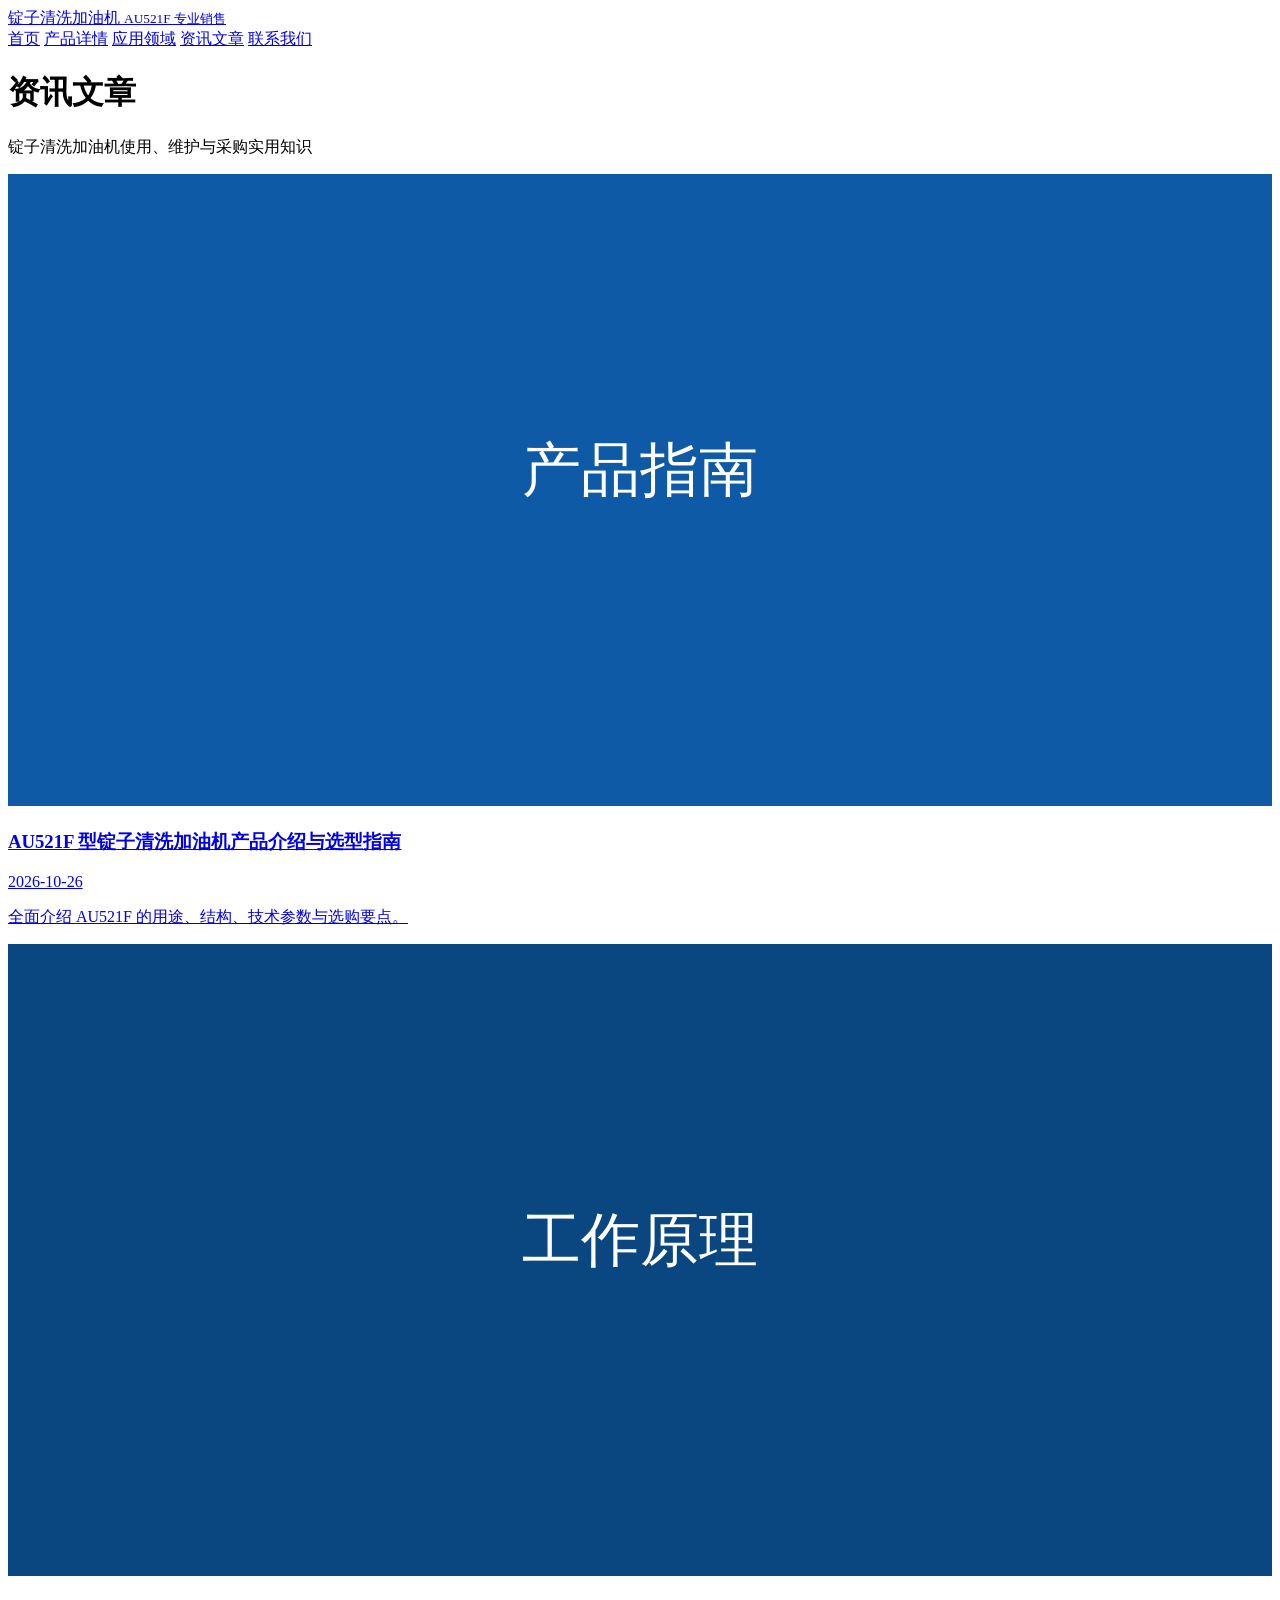
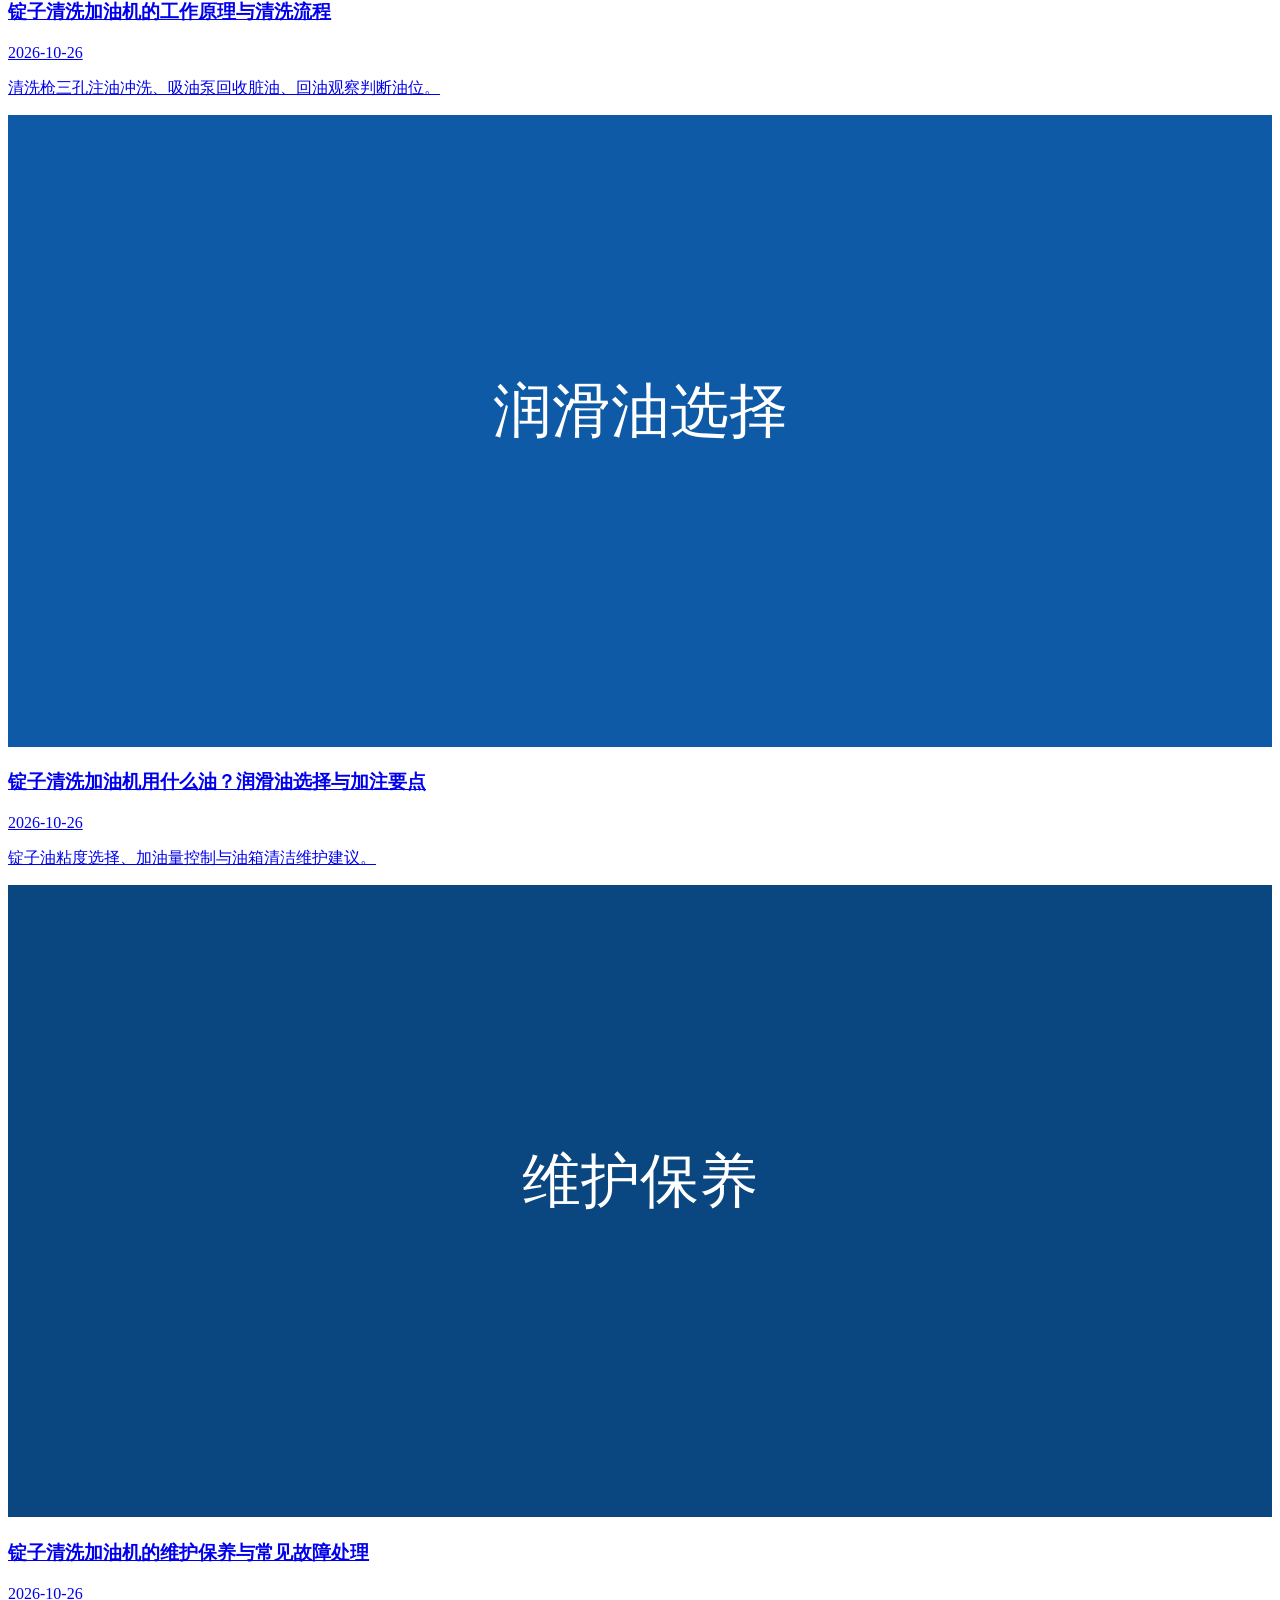
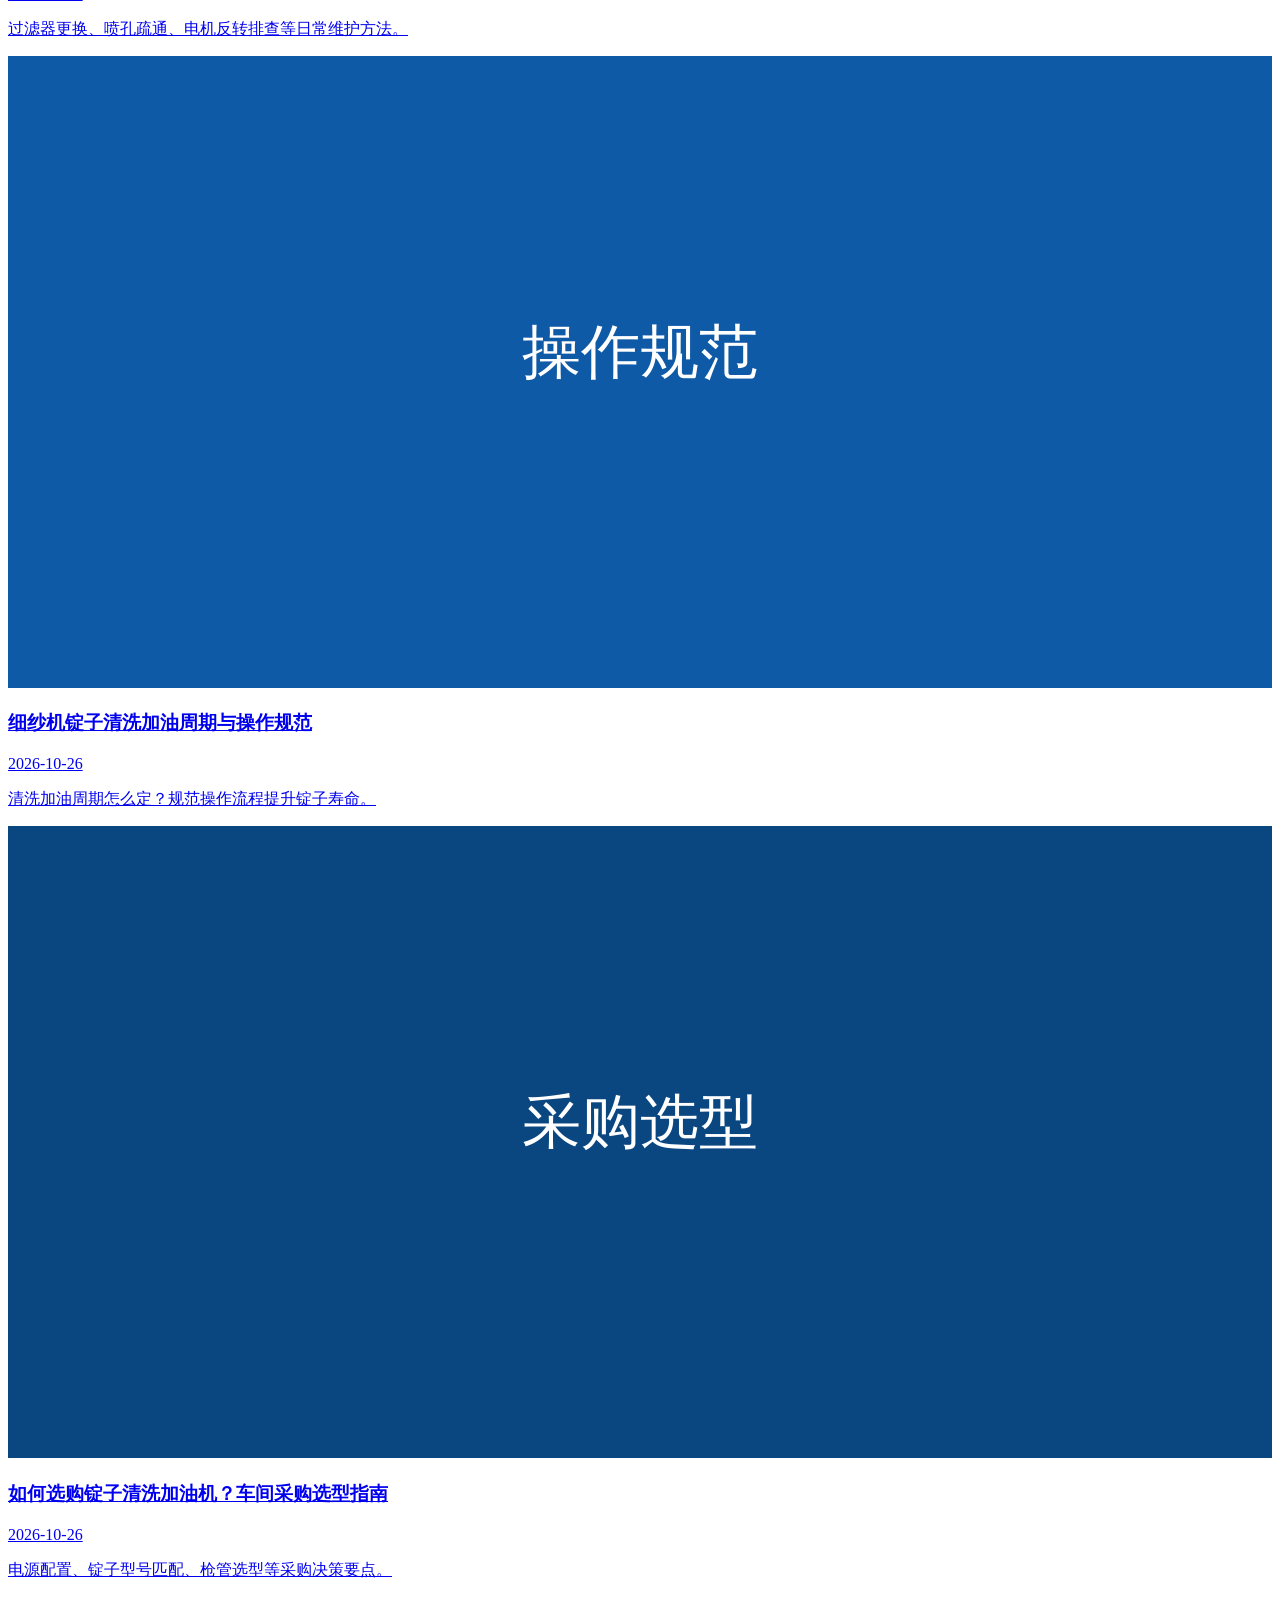
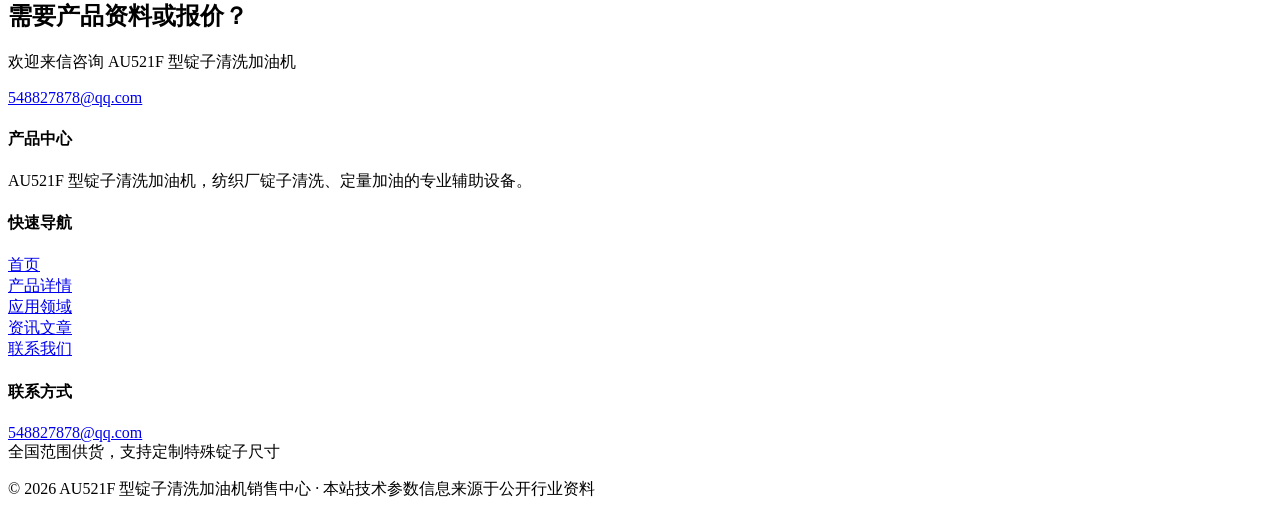
==== articles/index.html @ 5fa63c3a "Initial commit: AU521F 锭子清洗加油机销售网站（首页/产品/应用/联系 + 6 篇 SEO 文章 + sitemap）" ====
<!DOCTYPE html>
<html lang="zh-CN">
<head>
<meta charset="UTF-8">
<meta name="viewport" content="width=device-width, initial-scale=1.0">
<title>资讯文章 - 锭子清洗加油机使用维护知识</title>
<meta name="description" content="锭子清洗加油机的产品介绍、工作原理、润滑油选择、维护保养、操作规范与采购选型等实用知识文章。">
<link rel="canonical" href="https://mfujun2025.github.io/dingzi/articles/index.html">
<link rel="stylesheet" href="/dingzi/css/style.css">
</head>
<body>

<header class="site-header">
  <div class="container">
    <a class="logo" href="/dingzi/">锭子清洗加油机 <small>AU521F 专业销售</small></a>
    <nav class="nav">
      <a href="/dingzi/">首页</a>
      <a href="/dingzi/product.html">产品详情</a>
      <a href="/dingzi/application.html">应用领域</a>
      <a href="/dingzi/articles/index.html">资讯文章</a>
      <a href="/dingzi/contact.html">联系我们</a>
    </nav>
  </div>
</header>

<div class="page-head">
  <div class="container">
    <h1>资讯文章</h1>
    <p>锭子清洗加油机使用、维护与采购实用知识</p>
  </div>
</div>

<section class="section">
  <div class="container">
    <div class="article-grid">
      <a class="article-card" href="au521f-jingzi-qinxi-jiayouji.html">
        <div class="thumb"><svg viewBox="0 0 320 160" xmlns="http://www.w3.org/2000/svg"><rect width="320" height="160" fill="#0e5aa7"/><text x="160" y="80" font-size="15" fill="#fff" text-anchor="middle" font-family="Microsoft YaHei">产品指南</text></svg></div>
        <div class="body"><h3>AU521F 型锭子清洗加油机产品介绍与选型指南</h3><div class="meta">2026-10-26</div><p>全面介绍 AU521F 的用途、结构、技术参数与选购要点。</p></div>
      </a>
      <a class="article-card" href="jingzi-qinxi-jiayou-yuanli.html">
        <div class="thumb"><svg viewBox="0 0 320 160" xmlns="http://www.w3.org/2000/svg"><rect width="320" height="160" fill="#0a467f"/><text x="160" y="80" font-size="15" fill="#fff" text-anchor="middle" font-family="Microsoft YaHei">工作原理</text></svg></div>
        <div class="body"><h3>锭子清洗加油机的工作原理与清洗流程</h3><div class="meta">2026-10-26</div><p>清洗枪三孔注油冲洗、吸油泵回收脏油、回油观察判断油位。</p></div>
      </a>
      <a class="article-card" href="jingzi-jiayou-cailiao-xuanze.html">
        <div class="thumb"><svg viewBox="0 0 320 160" xmlns="http://www.w3.org/2000/svg"><rect width="320" height="160" fill="#0e5aa7"/><text x="160" y="80" font-size="15" fill="#fff" text-anchor="middle" font-family="Microsoft YaHei">润滑油选择</text></svg></div>
        <div class="body"><h3>锭子清洗加油机用什么油？润滑油选择与加注要点</h3><div class="meta">2026-10-26</div><p>锭子油粘度选择、加油量控制与油箱清洁维护建议。</p></div>
      </a>
      <a class="article-card" href="jingzi-qinxi-weihu-baoyang.html">
        <div class="thumb"><svg viewBox="0 0 320 160" xmlns="http://www.w3.org/2000/svg"><rect width="320" height="160" fill="#0a467f"/><text x="160" y="80" font-size="15" fill="#fff" text-anchor="middle" font-family="Microsoft YaHei">维护保养</text></svg></div>
        <div class="body"><h3>锭子清洗加油机的维护保养与常见故障处理</h3><div class="meta">2026-10-26</div><p>过滤器更换、喷孔疏通、电机反转排查等日常维护方法。</p></div>
      </a>
      <a class="article-card" href="jinshaji-jingzi-qinxi-jiayou-yuanze.html">
        <div class="thumb"><svg viewBox="0 0 320 160" xmlns="http://www.w3.org/2000/svg"><rect width="320" height="160" fill="#0e5aa7"/><text x="160" y="80" font-size="15" fill="#fff" text-anchor="middle" font-family="Microsoft YaHei">操作规范</text></svg></div>
        <div class="body"><h3>细纱机锭子清洗加油周期与操作规范</h3><div class="meta">2026-10-26</div><p>清洗加油周期怎么定？规范操作流程提升锭子寿命。</p></div>
      </a>
      <a class="article-card" href="jingzi-jiayouji-gouji-zhinan.html">
        <div class="thumb"><svg viewBox="0 0 320 160" xmlns="http://www.w3.org/2000/svg"><rect width="320" height="160" fill="#0a467f"/><text x="160" y="80" font-size="15" fill="#fff" text-anchor="middle" font-family="Microsoft YaHei">采购选型</text></svg></div>
        <div class="body"><h3>如何选购锭子清洗加油机？车间采购选型指南</h3><div class="meta">2026-10-26</div><p>电源配置、锭子型号匹配、枪管选型等采购决策要点。</p></div>
      </a>
    </div>
  </div>
</section>

<section class="cta">
  <div class="container">
    <h2>需要产品资料或报价？</h2>
    <p>欢迎来信咨询 AU521F 型锭子清洗加油机</p>
    <a class="mail" href="mailto:548827878@qq.com">548827878@qq.com</a>
  </div>
</section>

<footer class="site-footer">
  <div class="container">
    <div class="ft-cols">
      <div><h4>产品中心</h4><p>AU521F 型锭子清洗加油机，纺织厂锭子清洗、定量加油的专业辅助设备。</p></div>
      <div><h4>快速导航</h4><p><a href="/dingzi/">首页</a><br><a href="/dingzi/product.html">产品详情</a><br><a href="/dingzi/application.html">应用领域</a><br><a href="/dingzi/articles/index.html">资讯文章</a><br><a href="/dingzi/contact.html">联系我们</a></p></div>
      <div><h4>联系方式</h4><p><a href="mailto:548827878@qq.com">548827878@qq.com</a><br>全国范围供货，支持定制特殊锭子尺寸</p></div>
    </div>
    <p class="copy">© 2026 AU521F 型锭子清洗加油机销售中心 · 本站技术参数信息来源于公开行业资料</p>
  </div>
</footer>

</body>
</html>
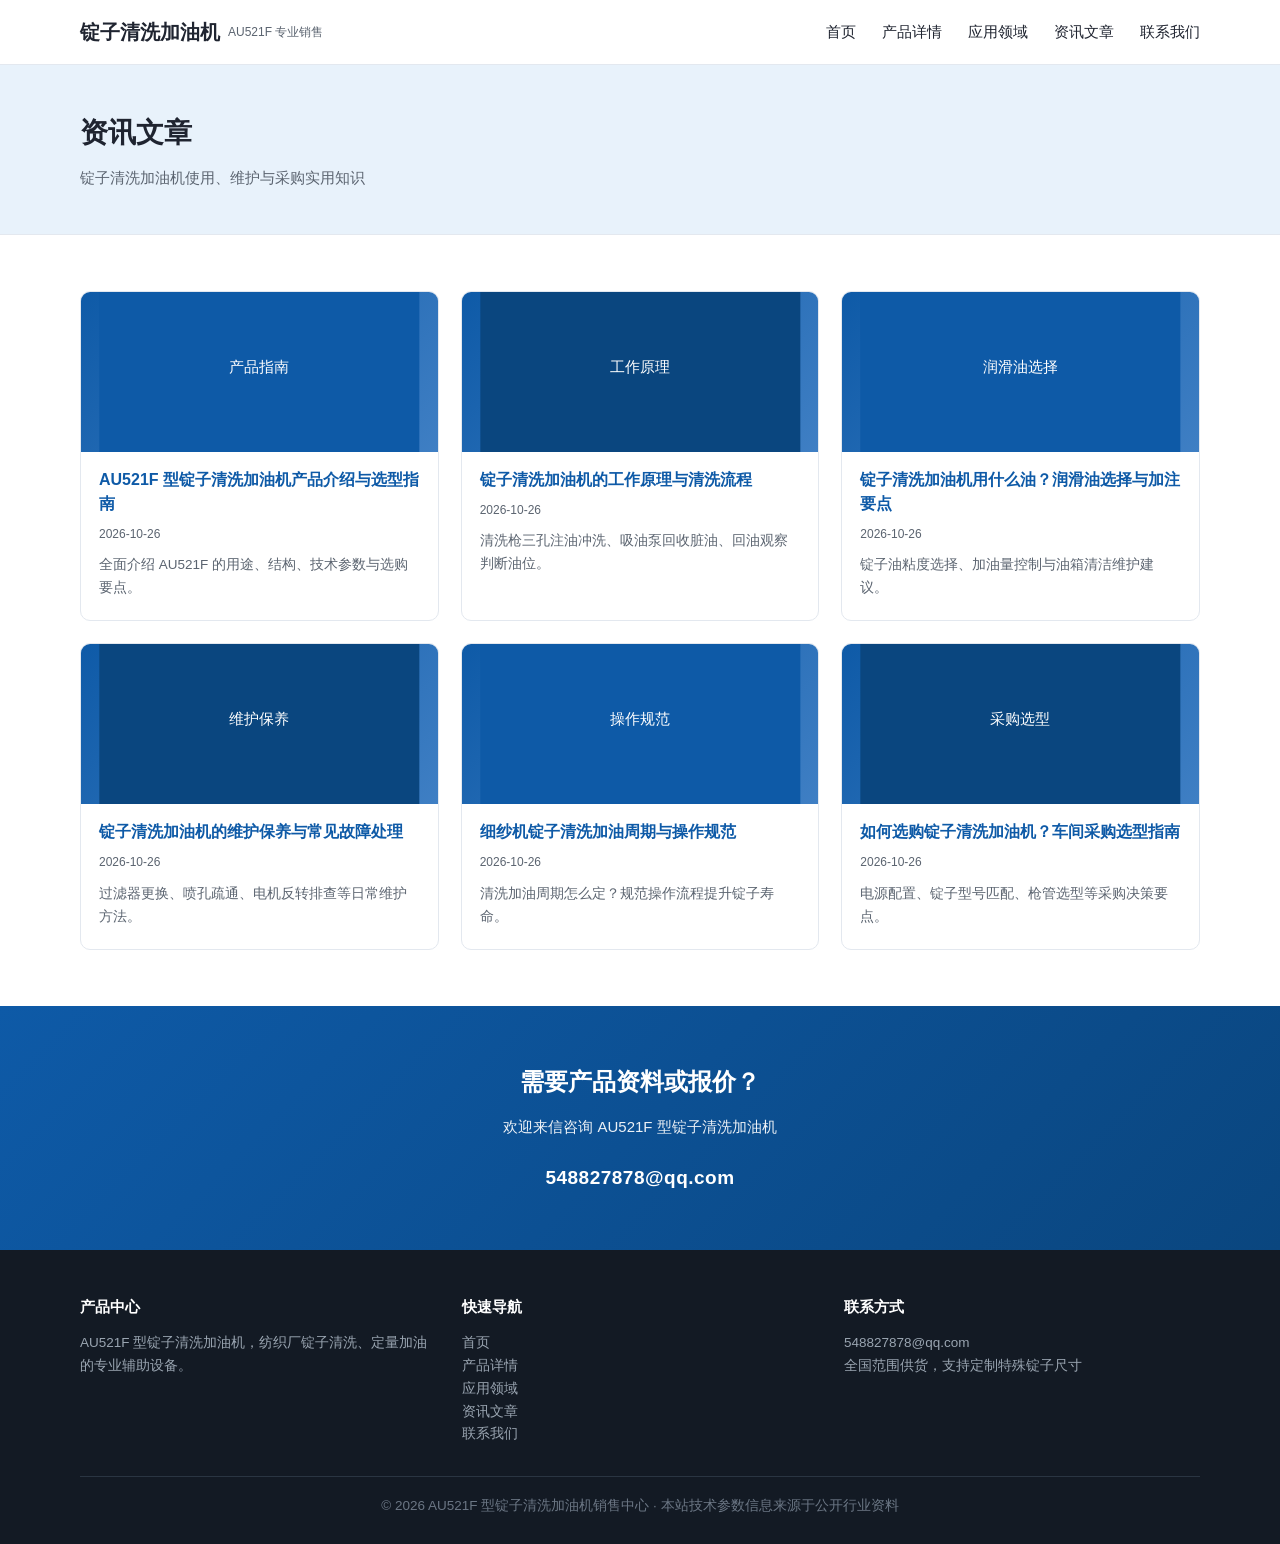
==== commit 469fe53a: "修复移动端排版：CSS/链接改相对路径（本地预览兼容）、导航窄屏自适应、表格横向滚动、按钮换行" ====
--- a/articles/index.html
+++ b/articles/index.html
@@ -1,84 +1,84 @@
-<!DOCTYPE html>
-<html lang="zh-CN">
-<head>
-<meta charset="UTF-8">
-<meta name="viewport" content="width=device-width, initial-scale=1.0">
-<title>资讯文章 - 锭子清洗加油机使用维护知识</title>
-<meta name="description" content="锭子清洗加油机的产品介绍、工作原理、润滑油选择、维护保养、操作规范与采购选型等实用知识文章。">
-<link rel="canonical" href="https://mfujun2025.github.io/dingzi/articles/index.html">
-<link rel="stylesheet" href="/dingzi/css/style.css">
-</head>
-<body>
-
-<header class="site-header">
-  <div class="container">
-    <a class="logo" href="/dingzi/">锭子清洗加油机 <small>AU521F 专业销售</small></a>
-    <nav class="nav">
-      <a href="/dingzi/">首页</a>
-      <a href="/dingzi/product.html">产品详情</a>
-      <a href="/dingzi/application.html">应用领域</a>
-      <a href="/dingzi/articles/index.html">资讯文章</a>
-      <a href="/dingzi/contact.html">联系我们</a>
-    </nav>
-  </div>
-</header>
-
-<div class="page-head">
-  <div class="container">
-    <h1>资讯文章</h1>
-    <p>锭子清洗加油机使用、维护与采购实用知识</p>
-  </div>
-</div>
-
-<section class="section">
-  <div class="container">
-    <div class="article-grid">
-      <a class="article-card" href="au521f-jingzi-qinxi-jiayouji.html">
-        <div class="thumb"><svg viewBox="0 0 320 160" xmlns="http://www.w3.org/2000/svg"><rect width="320" height="160" fill="#0e5aa7"/><text x="160" y="80" font-size="15" fill="#fff" text-anchor="middle" font-family="Microsoft YaHei">产品指南</text></svg></div>
-        <div class="body"><h3>AU521F 型锭子清洗加油机产品介绍与选型指南</h3><div class="meta">2026-10-26</div><p>全面介绍 AU521F 的用途、结构、技术参数与选购要点。</p></div>
-      </a>
-      <a class="article-card" href="jingzi-qinxi-jiayou-yuanli.html">
-        <div class="thumb"><svg viewBox="0 0 320 160" xmlns="http://www.w3.org/2000/svg"><rect width="320" height="160" fill="#0a467f"/><text x="160" y="80" font-size="15" fill="#fff" text-anchor="middle" font-family="Microsoft YaHei">工作原理</text></svg></div>
-        <div class="body"><h3>锭子清洗加油机的工作原理与清洗流程</h3><div class="meta">2026-10-26</div><p>清洗枪三孔注油冲洗、吸油泵回收脏油、回油观察判断油位。</p></div>
-      </a>
-      <a class="article-card" href="jingzi-jiayou-cailiao-xuanze.html">
-        <div class="thumb"><svg viewBox="0 0 320 160" xmlns="http://www.w3.org/2000/svg"><rect width="320" height="160" fill="#0e5aa7"/><text x="160" y="80" font-size="15" fill="#fff" text-anchor="middle" font-family="Microsoft YaHei">润滑油选择</text></svg></div>
-        <div class="body"><h3>锭子清洗加油机用什么油？润滑油选择与加注要点</h3><div class="meta">2026-10-26</div><p>锭子油粘度选择、加油量控制与油箱清洁维护建议。</p></div>
-      </a>
-      <a class="article-card" href="jingzi-qinxi-weihu-baoyang.html">
-        <div class="thumb"><svg viewBox="0 0 320 160" xmlns="http://www.w3.org/2000/svg"><rect width="320" height="160" fill="#0a467f"/><text x="160" y="80" font-size="15" fill="#fff" text-anchor="middle" font-family="Microsoft YaHei">维护保养</text></svg></div>
-        <div class="body"><h3>锭子清洗加油机的维护保养与常见故障处理</h3><div class="meta">2026-10-26</div><p>过滤器更换、喷孔疏通、电机反转排查等日常维护方法。</p></div>
-      </a>
-      <a class="article-card" href="jinshaji-jingzi-qinxi-jiayou-yuanze.html">
-        <div class="thumb"><svg viewBox="0 0 320 160" xmlns="http://www.w3.org/2000/svg"><rect width="320" height="160" fill="#0e5aa7"/><text x="160" y="80" font-size="15" fill="#fff" text-anchor="middle" font-family="Microsoft YaHei">操作规范</text></svg></div>
-        <div class="body"><h3>细纱机锭子清洗加油周期与操作规范</h3><div class="meta">2026-10-26</div><p>清洗加油周期怎么定？规范操作流程提升锭子寿命。</p></div>
-      </a>
-      <a class="article-card" href="jingzi-jiayouji-gouji-zhinan.html">
-        <div class="thumb"><svg viewBox="0 0 320 160" xmlns="http://www.w3.org/2000/svg"><rect width="320" height="160" fill="#0a467f"/><text x="160" y="80" font-size="15" fill="#fff" text-anchor="middle" font-family="Microsoft YaHei">采购选型</text></svg></div>
-        <div class="body"><h3>如何选购锭子清洗加油机？车间采购选型指南</h3><div class="meta">2026-10-26</div><p>电源配置、锭子型号匹配、枪管选型等采购决策要点。</p></div>
-      </a>
-    </div>
-  </div>
-</section>
-
-<section class="cta">
-  <div class="container">
-    <h2>需要产品资料或报价？</h2>
-    <p>欢迎来信咨询 AU521F 型锭子清洗加油机</p>
-    <a class="mail" href="mailto:548827878@qq.com">548827878@qq.com</a>
-  </div>
-</section>
-
-<footer class="site-footer">
-  <div class="container">
-    <div class="ft-cols">
-      <div><h4>产品中心</h4><p>AU521F 型锭子清洗加油机，纺织厂锭子清洗、定量加油的专业辅助设备。</p></div>
-      <div><h4>快速导航</h4><p><a href="/dingzi/">首页</a><br><a href="/dingzi/product.html">产品详情</a><br><a href="/dingzi/application.html">应用领域</a><br><a href="/dingzi/articles/index.html">资讯文章</a><br><a href="/dingzi/contact.html">联系我们</a></p></div>
-      <div><h4>联系方式</h4><p><a href="mailto:548827878@qq.com">548827878@qq.com</a><br>全国范围供货，支持定制特殊锭子尺寸</p></div>
-    </div>
-    <p class="copy">© 2026 AU521F 型锭子清洗加油机销售中心 · 本站技术参数信息来源于公开行业资料</p>
-  </div>
-</footer>
-
-</body>
-</html>
+<!DOCTYPE html>
+<html lang="zh-CN">
+<head>
+<meta charset="UTF-8">
+<meta name="viewport" content="width=device-width, initial-scale=1.0">
+<title>资讯文章 - 锭子清洗加油机使用维护知识</title>
+<meta name="description" content="锭子清洗加油机的产品介绍、工作原理、润滑油选择、维护保养、操作规范与采购选型等实用知识文章。">
+<link rel="canonical" href="https://mfujun2025.github.io/dingzi/articles/index.html">
+<link rel="stylesheet" href="../css/style.css">
+</head>
+<body>
+
+<header class="site-header">
+  <div class="container">
+    <a class="logo" href="../index.html">锭子清洗加油机 <small>AU521F 专业销售</small></a>
+    <nav class="nav">
+      <a href="../index.html">首页</a>
+      <a href="../product.html">产品详情</a>
+      <a href="../application.html">应用领域</a>
+      <a href="../articles/index.html">资讯文章</a>
+      <a href="../contact.html">联系我们</a>
+    </nav>
+  </div>
+</header>
+
+<div class="page-head">
+  <div class="container">
+    <h1>资讯文章</h1>
+    <p>锭子清洗加油机使用、维护与采购实用知识</p>
+  </div>
+</div>
+
+<section class="section">
+  <div class="container">
+    <div class="article-grid">
+      <a class="article-card" href="au521f-jingzi-qinxi-jiayouji.html">
+        <div class="thumb"><svg viewBox="0 0 320 160" xmlns="http://www.w3.org/2000/svg"><rect width="320" height="160" fill="#0e5aa7"/><text x="160" y="80" font-size="15" fill="#fff" text-anchor="middle" font-family="Microsoft YaHei">产品指南</text></svg></div>
+        <div class="body"><h3>AU521F 型锭子清洗加油机产品介绍与选型指南</h3><div class="meta">2026-10-26</div><p>全面介绍 AU521F 的用途、结构、技术参数与选购要点。</p></div>
+      </a>
+      <a class="article-card" href="jingzi-qinxi-jiayou-yuanli.html">
+        <div class="thumb"><svg viewBox="0 0 320 160" xmlns="http://www.w3.org/2000/svg"><rect width="320" height="160" fill="#0a467f"/><text x="160" y="80" font-size="15" fill="#fff" text-anchor="middle" font-family="Microsoft YaHei">工作原理</text></svg></div>
+        <div class="body"><h3>锭子清洗加油机的工作原理与清洗流程</h3><div class="meta">2026-10-26</div><p>清洗枪三孔注油冲洗、吸油泵回收脏油、回油观察判断油位。</p></div>
+      </a>
+      <a class="article-card" href="jingzi-jiayou-cailiao-xuanze.html">
+        <div class="thumb"><svg viewBox="0 0 320 160" xmlns="http://www.w3.org/2000/svg"><rect width="320" height="160" fill="#0e5aa7"/><text x="160" y="80" font-size="15" fill="#fff" text-anchor="middle" font-family="Microsoft YaHei">润滑油选择</text></svg></div>
+        <div class="body"><h3>锭子清洗加油机用什么油？润滑油选择与加注要点</h3><div class="meta">2026-10-26</div><p>锭子油粘度选择、加油量控制与油箱清洁维护建议。</p></div>
+      </a>
+      <a class="article-card" href="jingzi-qinxi-weihu-baoyang.html">
+        <div class="thumb"><svg viewBox="0 0 320 160" xmlns="http://www.w3.org/2000/svg"><rect width="320" height="160" fill="#0a467f"/><text x="160" y="80" font-size="15" fill="#fff" text-anchor="middle" font-family="Microsoft YaHei">维护保养</text></svg></div>
+        <div class="body"><h3>锭子清洗加油机的维护保养与常见故障处理</h3><div class="meta">2026-10-26</div><p>过滤器更换、喷孔疏通、电机反转排查等日常维护方法。</p></div>
+      </a>
+      <a class="article-card" href="jinshaji-jingzi-qinxi-jiayou-yuanze.html">
+        <div class="thumb"><svg viewBox="0 0 320 160" xmlns="http://www.w3.org/2000/svg"><rect width="320" height="160" fill="#0e5aa7"/><text x="160" y="80" font-size="15" fill="#fff" text-anchor="middle" font-family="Microsoft YaHei">操作规范</text></svg></div>
+        <div class="body"><h3>细纱机锭子清洗加油周期与操作规范</h3><div class="meta">2026-10-26</div><p>清洗加油周期怎么定？规范操作流程提升锭子寿命。</p></div>
+      </a>
+      <a class="article-card" href="jingzi-jiayouji-gouji-zhinan.html">
+        <div class="thumb"><svg viewBox="0 0 320 160" xmlns="http://www.w3.org/2000/svg"><rect width="320" height="160" fill="#0a467f"/><text x="160" y="80" font-size="15" fill="#fff" text-anchor="middle" font-family="Microsoft YaHei">采购选型</text></svg></div>
+        <div class="body"><h3>如何选购锭子清洗加油机？车间采购选型指南</h3><div class="meta">2026-10-26</div><p>电源配置、锭子型号匹配、枪管选型等采购决策要点。</p></div>
+      </a>
+    </div>
+  </div>
+</section>
+
+<section class="cta">
+  <div class="container">
+    <h2>需要产品资料或报价？</h2>
+    <p>欢迎来信咨询 AU521F 型锭子清洗加油机</p>
+    <a class="mail" href="mailto:548827878@qq.com">548827878@qq.com</a>
+  </div>
+</section>
+
+<footer class="site-footer">
+  <div class="container">
+    <div class="ft-cols">
+      <div><h4>产品中心</h4><p>AU521F 型锭子清洗加油机，纺织厂锭子清洗、定量加油的专业辅助设备。</p></div>
+      <div><h4>快速导航</h4><p><a href="../index.html">首页</a><br><a href="../product.html">产品详情</a><br><a href="../application.html">应用领域</a><br><a href="../articles/index.html">资讯文章</a><br><a href="../contact.html">联系我们</a></p></div>
+      <div><h4>联系方式</h4><p><a href="mailto:548827878@qq.com">548827878@qq.com</a><br>全国范围供货，支持定制特殊锭子尺寸</p></div>
+    </div>
+    <p class="copy">© 2026 AU521F 型锭子清洗加油机销售中心 · 本站技术参数信息来源于公开行业资料</p>
+  </div>
+</footer>
+
+</body>
+</html>
--- a/css/style.css
+++ b/css/style.css
@@ -0,0 +1,141 @@
+/* AU521F 锭子清洗加油机销售站 - 公共样式 */
+:root{
+  --ink:#1f2430;
+  --muted:#5b6470;
+  --brand:#0e5aa7;
+  --brand-dark:#0a467f;
+  --brand-light:#e8f2fb;
+  --line:#e3e8ef;
+  --bg:#f6f8fa;
+  --card:#ffffff;
+  --radius:10px;
+}
+*{margin:0;padding:0;box-sizing:border-box}
+html{scroll-behavior:smooth}
+body{font-family:"Microsoft YaHei","PingFang SC","Helvetica Neue",Arial,sans-serif;color:var(--ink);background:#fff;line-height:1.7;font-size:15px}
+img{max-width:100%;height:auto;display:block}
+a{color:var(--brand);text-decoration:none}
+a:hover{text-decoration:underline}
+.container{max-width:1160px;margin:0 auto;padding:0 20px}
+
+/* 顶部 */
+.site-header{position:sticky;top:0;z-index:50;background:#fff;border-bottom:1px solid var(--line)}
+.site-header .container{display:flex;align-items:center;justify-content:space-between;height:64px}
+.logo{font-size:20px;font-weight:700;color:var(--ink);display:flex;align-items:center;gap:8px}
+.logo:hover{text-decoration:none}
+.logo small{font-size:12px;font-weight:400;color:var(--muted)}
+.nav{display:flex;gap:26px}
+.nav a{color:var(--ink);font-size:15px}
+.nav a:hover{color:var(--brand)}
+
+/* Hero */
+.hero{background:linear-gradient(135deg,#0e5aa7 0%,#0a467f 100%);color:#fff;padding:72px 0}
+.hero h1{font-size:34px;margin-bottom:14px;line-height:1.35}
+.hero p{font-size:16px;opacity:.92;max-width:640px}
+.hero .btn{margin-top:26px}
+
+/* 按钮 */
+.btn{display:inline-block;background:var(--brand);color:#fff;padding:11px 26px;border-radius:6px;font-size:15px;transition:background .2s}
+.btn:hover{background:var(--brand-dark);text-decoration:none;color:#fff}
+.btn.ghost{background:transparent;color:var(--brand);border:1px solid var(--brand)}
+.btn.ghost:hover{background:var(--brand-light);color:var(--brand-dark)}
+
+/* 通用区块 */
+.section{padding:56px 0}
+.section.alt{background:var(--bg)}
+.section h2{font-size:24px;margin-bottom:8px}
+.section .sub{color:var(--muted);margin-bottom:30px}
+
+/* 产品图集 */
+.gallery{display:grid;grid-template-columns:repeat(auto-fit,minmax(240px,1fr));gap:20px}
+.gallery figure{background:var(--card);border:1px solid var(--line);border-radius:var(--radius);overflow:hidden}
+.gallery img{width:100%;background:#f0f3f7}
+.gallery figcaption{padding:10px;text-align:center;font-size:13px;color:var(--muted)}
+
+/* 规格表 */
+.spec-table{width:100%;border-collapse:collapse;background:#fff;border:1px solid var(--line);border-radius:var(--radius);overflow:hidden}
+.spec-table th,.spec-table td{padding:11px 16px;border-bottom:1px solid var(--line);text-align:left;font-size:14px}
+.spec-table th{background:var(--brand-light);color:var(--brand-dark);width:32%;font-weight:600}
+.spec-table tr:last-child td,.spec-table tr:last-child th{border-bottom:none}
+
+/* 卡片 */
+.card{background:var(--card);border:1px solid var(--line);border-radius:var(--radius);padding:24px;transition:box-shadow .2s}
+.card:hover{box-shadow:0 6px 18px rgba(14,90,167,.08)}
+.card h3{font-size:17px;margin-bottom:10px}
+.card p{color:var(--muted);font-size:14px}
+.feature-grid{display:grid;grid-template-columns:repeat(auto-fit,minmax(220px,1fr));gap:20px}
+
+/* 文章卡片 */
+.article-grid{display:grid;grid-template-columns:repeat(auto-fill,minmax(300px,1fr));gap:22px}
+.article-card{background:#fff;border:1px solid var(--line);border-radius:var(--radius);overflow:hidden;display:flex;flex-direction:column;transition:box-shadow .2s,transform .2s}
+.article-card:hover{box-shadow:0 8px 22px rgba(15,23,42,.1);transform:translateY(-2px)}
+.article-card .thumb{height:160px;background:linear-gradient(135deg,#0e5aa7,#3f7fc4);display:flex;align-items:center;justify-content:center}
+.article-card .thumb svg{width:100%;height:100%}
+.article-card .body{padding:16px 18px 20px;display:flex;flex-direction:column;flex:1}
+.article-card h3{font-size:16px;margin-bottom:8px;line-height:1.5}
+.article-card .meta{font-size:12px;color:var(--muted);margin-bottom:10px}
+.article-card p{font-size:13.5px;color:var(--muted);flex:1}
+
+/* 文章正文 */
+.article-body{max-width:820px;margin:0 auto}
+.article-body h2{font-size:21px;margin:34px 0 12px;padding-bottom:8px;border-bottom:1px solid var(--line)}
+.article-body h3{font-size:17px;margin:24px 0 10px}
+.article-body p{margin:12px 0}
+.article-body ul,.article-body ol{margin:12px 0 12px 22px}
+.article-body li{margin:6px 0}
+.article-body figure{margin:22px 0}
+.article-body figcaption{text-align:center;font-size:13px;color:var(--muted);margin-top:8px}
+.article-nav{max-width:820px;margin:36px auto 0;display:flex;justify-content:space-between;gap:16px;flex-wrap:wrap;font-size:14px}
+.tag{display:inline-block;background:var(--brand-light);color:var(--brand-dark);border-radius:4px;padding:2px 10px;font-size:12.5px;margin:0 6px 8px 0}
+
+/* 内页头 */
+.page-head{background:var(--brand-light);border-bottom:1px solid var(--line);padding:44px 0}
+.page-head h1{font-size:28px}
+.page-head p{color:var(--muted);margin-top:8px}
+
+/* CTA */
+.cta{background:linear-gradient(135deg,#0e5aa7,#0a467f);color:#fff;text-align:center;padding:56px 0}
+.cta h2{color:#fff;font-size:24px;margin-bottom:12px}
+.cta p{opacity:.92;margin-bottom:22px}
+.cta .btn{background:#fff;color:var(--brand-dark)}
+.cta .btn:hover{background:#e8f2fb}
+.cta .mail{color:#fff;font-size:19px;font-weight:700;letter-spacing:.5px}
+
+/* 联系信息 */
+.contact-grid{display:grid;grid-template-columns:repeat(auto-fit,minmax(240px,1fr));gap:20px;margin-top:30px}
+.contact-item{background:#fff;border:1px solid var(--line);border-radius:var(--radius);padding:24px}
+.contact-item h3{font-size:16px;margin-bottom:10px;color:var(--brand-dark)}
+.contact-item p{font-size:15px}
+.contact-item .ico{font-size:26px;margin-bottom:12px;display:block}
+
+/* 页脚 */
+.site-footer{background:#131a24;color:#9aa5b1;padding:44px 0 26px;font-size:13.5px}
+.site-footer .ft-cols{display:grid;grid-template-columns:repeat(auto-fit,minmax(220px,1fr));gap:26px;margin-bottom:30px}
+.site-footer h4{color:#fff;font-size:15px;margin-bottom:12px}
+.site-footer a{color:#9aa5b1}
+.site-footer a:hover{color:#fff}
+.site-footer .copy{border-top:1px solid #2a3542;padding-top:18px;text-align:center;color:#6b7684}
+
+.table-wrap{overflow-x:auto;-webkit-overflow-scrolling:touch;margin:0 -4px}
+
+/* 移动端 */
+@media (max-width:720px){
+  .nav{gap:8px;flex-wrap:wrap;justify-content:flex-end}
+  .nav a{font-size:12px;white-space:nowrap}
+  .hero h1{font-size:24px}
+  .hero{padding:40px 0}
+  .hero p{font-size:14.5px}
+  .section{padding:36px 0}
+  .section h2{font-size:20px}
+  .site-header .container{height:auto;min-height:56px;flex-direction:column;align-items:stretch;gap:6px;padding:8px 16px}
+  .site-header .container .nav{justify-content:center}
+  .logo{font-size:16px;text-align:center;justify-content:center}
+  .logo small{display:block;font-size:11px}
+  .hero .btn{display:inline-block;margin:6px 4px 0 0}
+  .hero-btns{display:flex;flex-wrap:wrap;gap:8px}
+  .spec-table th,.spec-table td{padding:8px 10px;font-size:13px}
+  .article-grid{grid-template-columns:1fr}
+  .feature-grid{grid-template-columns:1fr}
+  .gallery{grid-template-columns:1fr}
+  .contact-grid{grid-template-columns:1fr}
+}
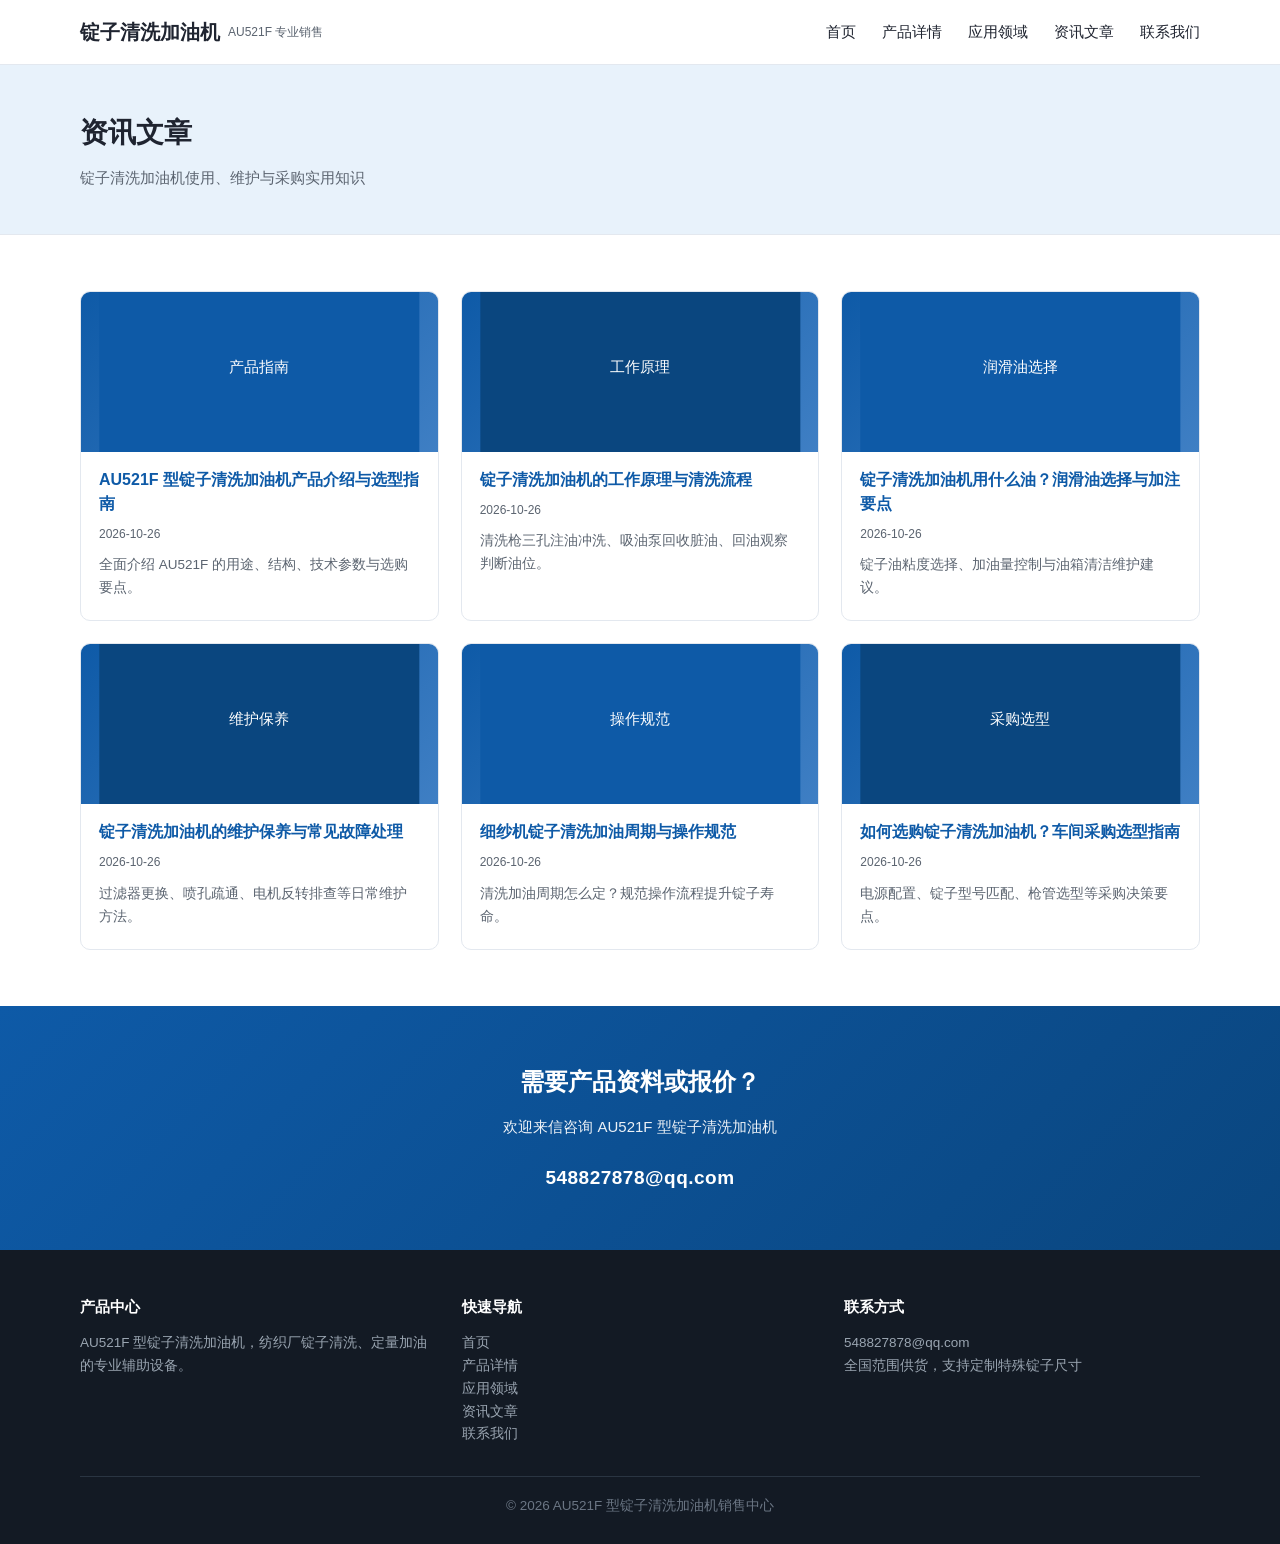
==== commit cee97f82: "删除页脚版权行中的来源声明" ====
--- a/articles/index.html
+++ b/articles/index.html
@@ -76,7 +76,7 @@
       <div><h4>快速导航</h4><p><a href="../index.html">首页</a><br><a href="../product.html">产品详情</a><br><a href="../application.html">应用领域</a><br><a href="../articles/index.html">资讯文章</a><br><a href="../contact.html">联系我们</a></p></div>
       <div><h4>联系方式</h4><p><a href="mailto:548827878@qq.com">548827878@qq.com</a><br>全国范围供货，支持定制特殊锭子尺寸</p></div>
     </div>
-    <p class="copy">© 2026 AU521F 型锭子清洗加油机销售中心 · 本站技术参数信息来源于公开行业资料</p>
+    <p class="copy">© 2026 AU521F 型锭子清洗加油机销售中心</p>
   </div>
 </footer>
 
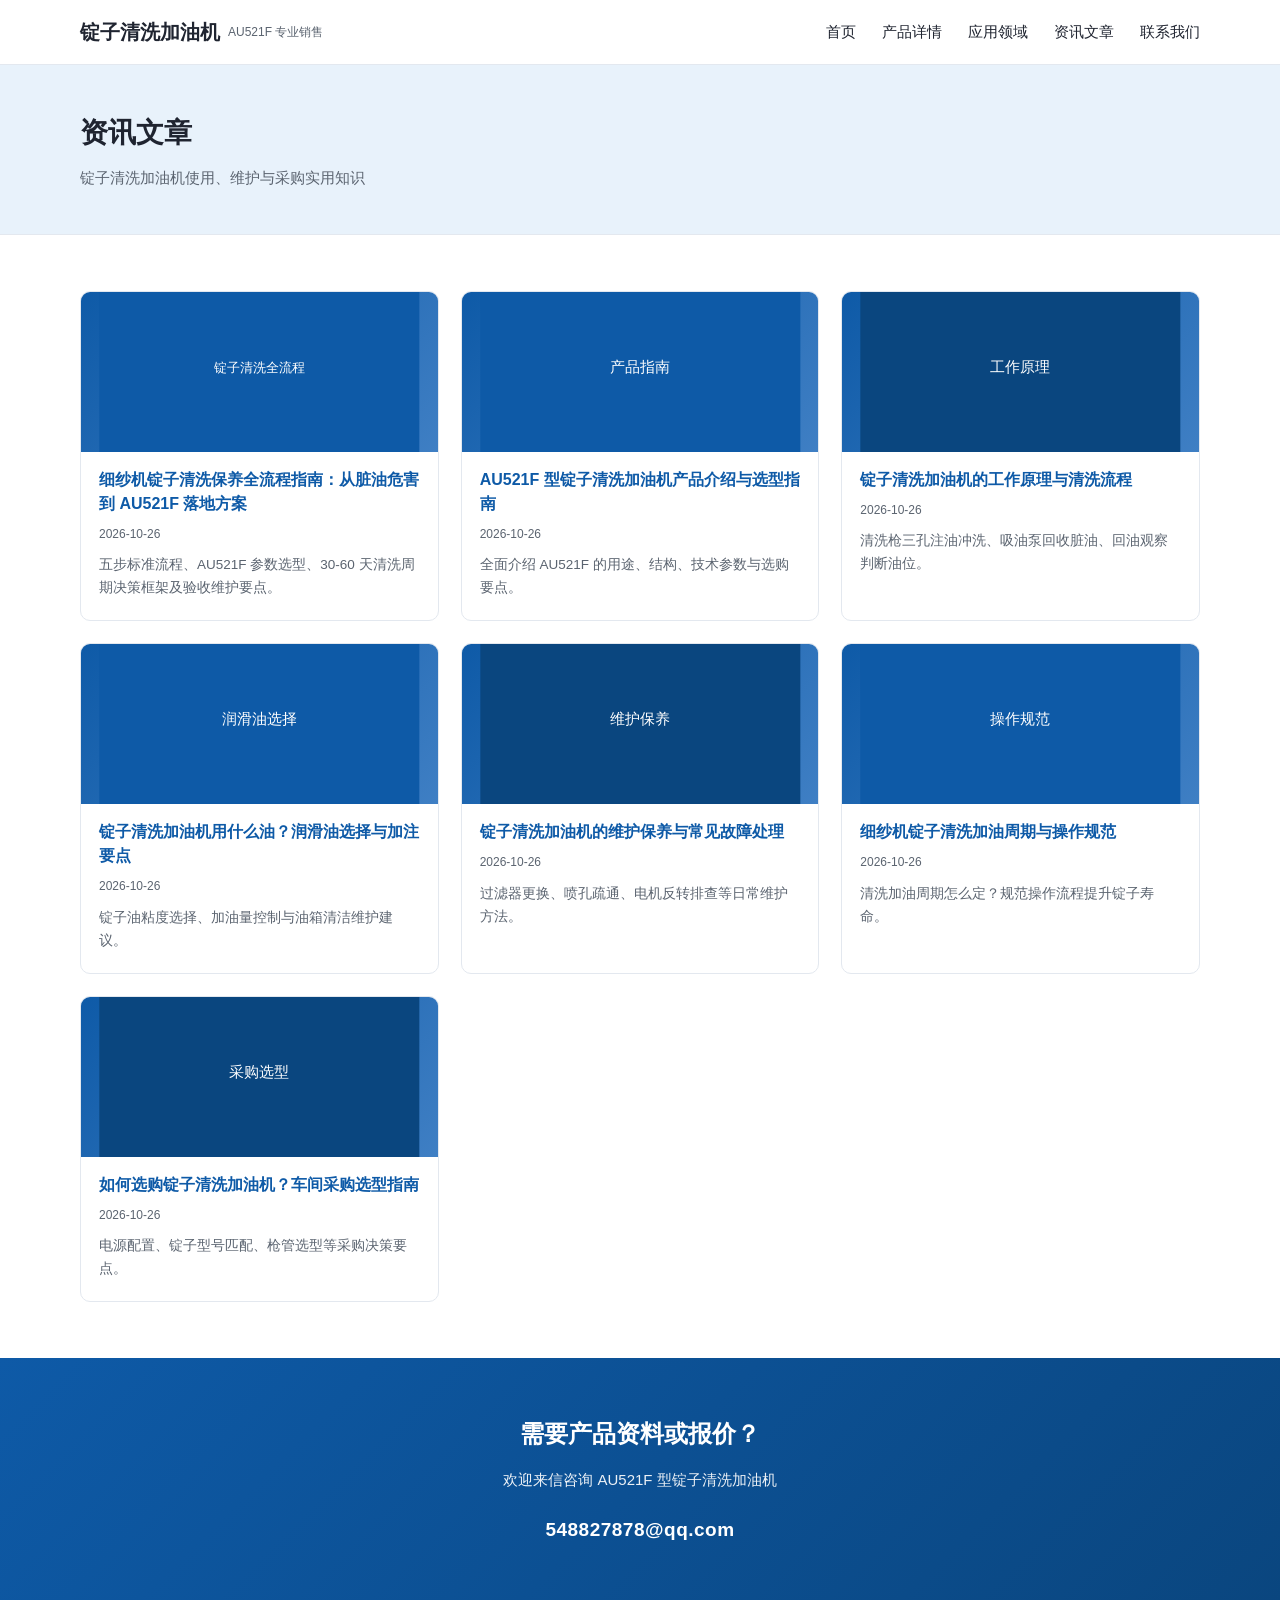
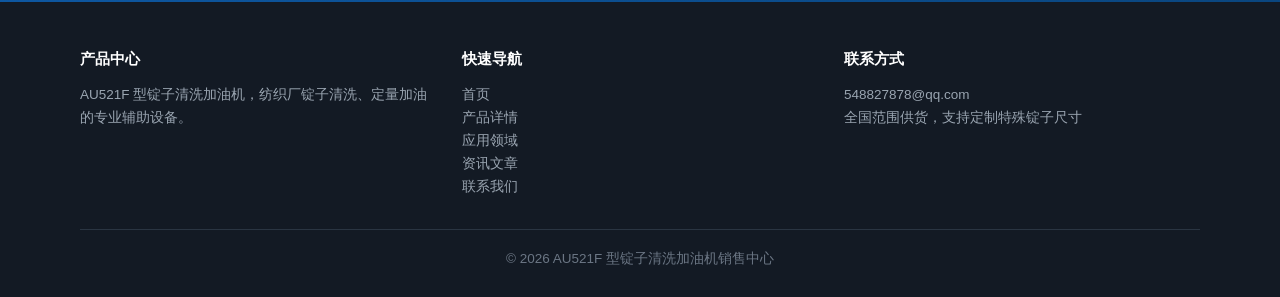
==== commit f8a85d48: "新增 SEO 长文：细纱机锭子清洗保养全流程指南（置顶）+ 三方修订整合 - 新增长文 articles/jinshaji-jingzi-qinxi-baoyang-quanliucheng.html" ====
--- a/articles/index.html
+++ b/articles/index.html
@@ -33,6 +33,10 @@
 <section class="section">
   <div class="container">
     <div class="article-grid">
+      <a class="article-card" href="jinshaji-jingzi-qinxi-baoyang-quanliucheng.html">
+        <div class="thumb"><svg viewBox="0 0 320 160" xmlns="http://www.w3.org/2000/svg"><rect width="320" height="160" fill="#0e5aa7"/><text x="160" y="80" font-size="13" fill="#fff" text-anchor="middle" font-family="Microsoft YaHei">锭子清洗全流程</text></svg></div>
+        <div class="body"><h3>细纱机锭子清洗保养全流程指南：从脏油危害到 AU521F 落地方案</h3><div class="meta">2026-10-26</div><p>五步标准流程、AU521F 参数选型、30-60 天清洗周期决策框架及验收维护要点。</p></div>
+      </a>
       <a class="article-card" href="au521f-jingzi-qinxi-jiayouji.html">
         <div class="thumb"><svg viewBox="0 0 320 160" xmlns="http://www.w3.org/2000/svg"><rect width="320" height="160" fill="#0e5aa7"/><text x="160" y="80" font-size="15" fill="#fff" text-anchor="middle" font-family="Microsoft YaHei">产品指南</text></svg></div>
         <div class="body"><h3>AU521F 型锭子清洗加油机产品介绍与选型指南</h3><div class="meta">2026-10-26</div><p>全面介绍 AU521F 的用途、结构、技术参数与选购要点。</p></div>
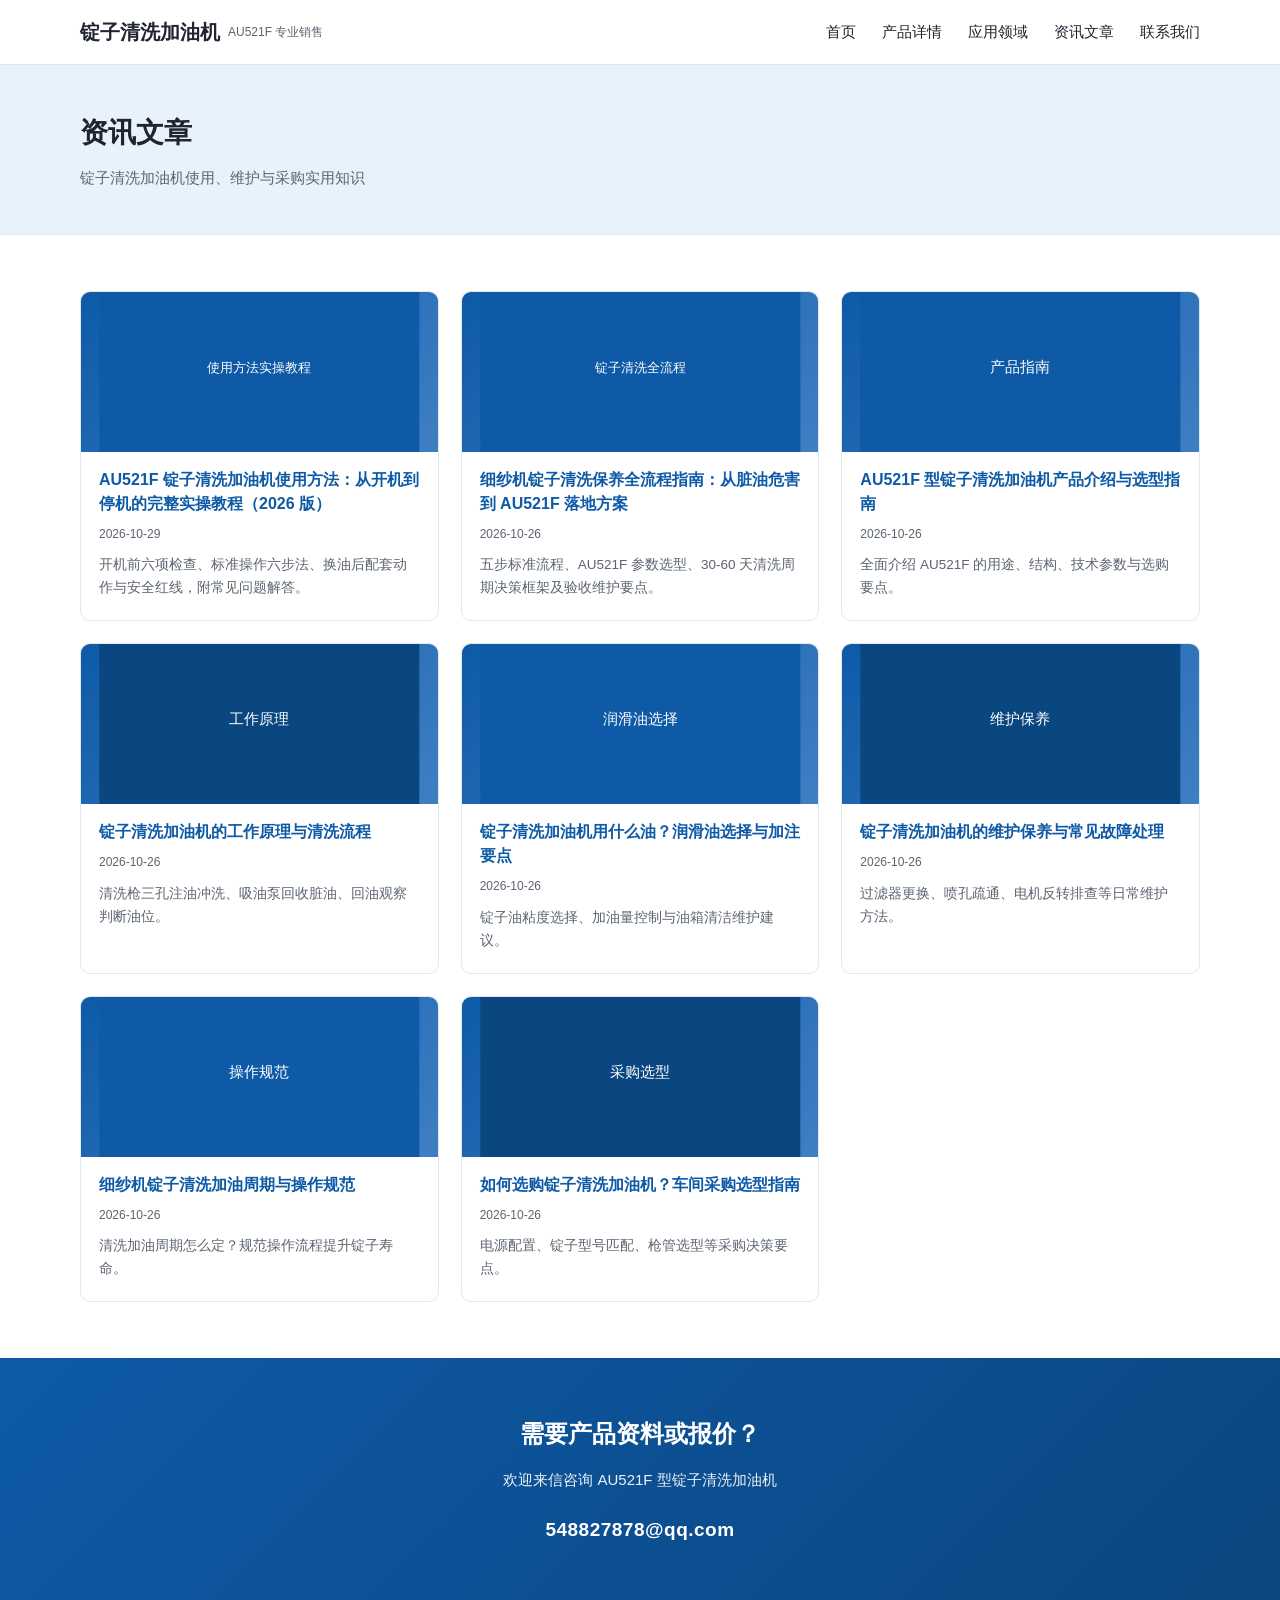
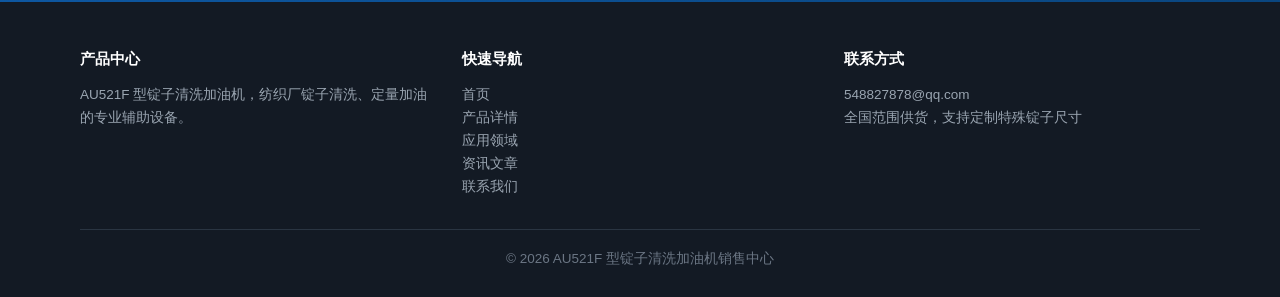
==== commit 0b73639b: "新增《AU521F锭子清洗加油机使用方法》实操教程长文：首页/索引置顶、sitemap更新、6篇已有文章回链、product页回链" ====
--- a/articles/index.html
+++ b/articles/index.html
@@ -33,6 +33,10 @@
 <section class="section">
   <div class="container">
     <div class="article-grid">
+      <a class="article-card" href="au521f-dingzi-qingxi-jiayouji-shiyong-fangfa.html">
+        <div class="thumb"><svg viewBox="0 0 320 160" xmlns="http://www.w3.org/2000/svg"><rect width="320" height="160" fill="#0e5aa7"/><text x="160" y="80" font-size="13" fill="#fff" text-anchor="middle" font-family="Microsoft YaHei">使用方法实操教程</text></svg></div>
+        <div class="body"><h3>AU521F 锭子清洗加油机使用方法：从开机到停机的完整实操教程（2026 版）</h3><div class="meta">2026-10-29</div><p>开机前六项检查、标准操作六步法、换油后配套动作与安全红线，附常见问题解答。</p></div>
+      </a>
       <a class="article-card" href="jinshaji-jingzi-qinxi-baoyang-quanliucheng.html">
         <div class="thumb"><svg viewBox="0 0 320 160" xmlns="http://www.w3.org/2000/svg"><rect width="320" height="160" fill="#0e5aa7"/><text x="160" y="80" font-size="13" fill="#fff" text-anchor="middle" font-family="Microsoft YaHei">锭子清洗全流程</text></svg></div>
         <div class="body"><h3>细纱机锭子清洗保养全流程指南：从脏油危害到 AU521F 落地方案</h3><div class="meta">2026-10-26</div><p>五步标准流程、AU521F 参数选型、30-60 天清洗周期决策框架及验收维护要点。</p></div>
